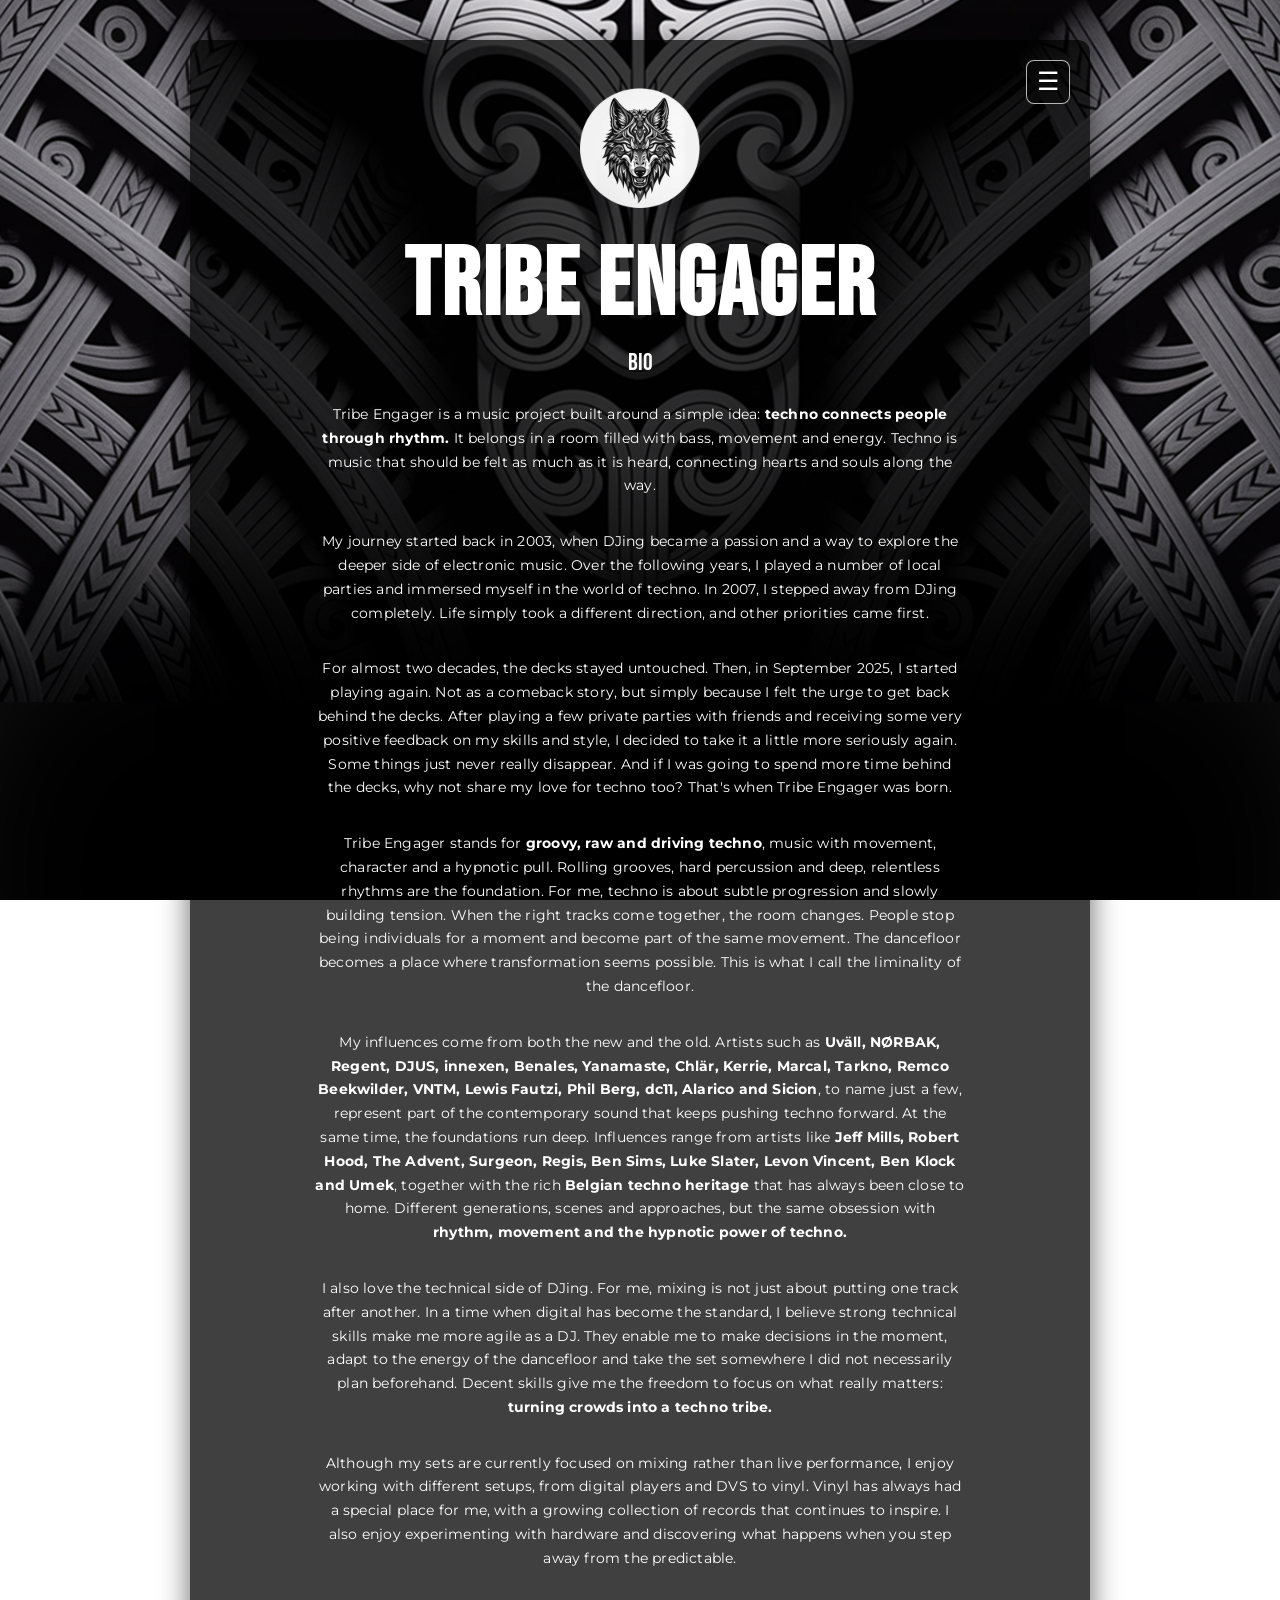
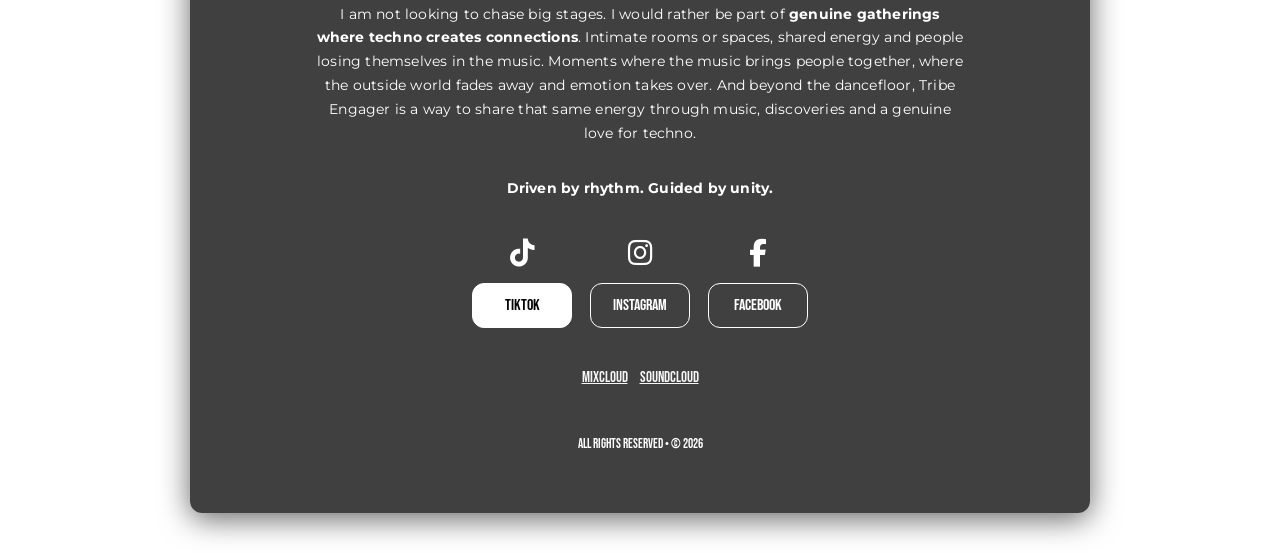
==== about.html @ ac55efd5 "Update about.html" ====
<!DOCTYPE html>
<html lang="en">
<head>
  <meta charset="UTF-8">
  <meta name="viewport" content="width=device-width, initial-scale=1.0">
  <title>Tribe Engager - Techno DJ</title>

  <meta name="description" content="Techno DJ driven by rhythm, guided by unity">
  <link rel="canonical" href="https://www.tribeengager.com" />
  <meta name="robots" content="index, follow">

  <!-- Open Graph -->
  <meta property="og:title" content="Tribe Engager - Techno DJ" />
  <meta property="og:description" content="Techno DJ driven by rhythm, guided by unity" />
  <meta property="og:image" content="https://www.tribeengager.com/tribe-engager.jpg" />
  <meta property="og:url" content="https://www.tribeengager.com/" />
  <meta property="og:type" content="website" />

   <!-- Google Font: Bebas Neue and Montserrat -->
  <link href="https://fonts.googleapis.com/css2?family=Bebas+Neue&family=Montserrat:wght@400;500&display=swap" rel="stylesheet">

  <!-- Font Awesome -->
  <link rel="stylesheet" href="https://cdnjs.cloudflare.com/ajax/libs/font-awesome/6.4.0/css/all.min.css" crossorigin="anonymous"/>

  <!-- External CSS -->
  <link rel="stylesheet" href="css/styles.css">
</head>
<body>

  <div class="background"></div>

  <main class="card">
    
  <div class="menu">
    <input type="checkbox" id="menu-toggle" hidden>

    <label for="menu-toggle" class="menu-button">
      ☰
    </label>
  
    <nav class="menu-content">
      <a href="index.html">Home</a>
      <a href="about.html">About</a>
      <a href="contact.html">Contact</a>
    </nav>
  </div>

    <header>
      <img src="Tribe-engager-logo.png" alt="Logo" class="header-logo">
      <h1>Tribe Engager</h1>
      <h2>Bio</h2>
    </header>
    
    <p class="maintext"> Tribe Engager is a music project built around a simple idea: <strong>techno connects people through rhythm.</strong> It belongs in a room filled with bass, movement and energy. Techno is music that should be felt as much as it is heard, connecting hearts and souls along the way. </p> 

    <p class="maintext"> My journey started back in 2003, when DJing became a passion and a way to explore the deeper side of electronic music. Over the following years, I played a number of local parties and immersed myself in the world of techno. In 2007, I stepped away from DJing completely. Life simply took a different direction, and other priorities came first. </p> 

    <p class="maintext"> For almost two decades, the decks stayed untouched. Then, in September 2025, I started playing again. Not as a comeback story, but simply because I felt the urge to get back behind the decks. After playing a few private parties with friends and receiving some very positive feedback on my skills and style, I decided to take it a little more seriously again. Some things just never really disappear. And if I was going to spend more time behind the decks, why not share my love for techno too? That's when Tribe Engager was born. </p> 

    <p class="maintext"> Tribe Engager stands for <strong>groovy, raw and driving techno</strong>, music with movement, character and a hypnotic pull. Rolling grooves, hard percussion and deep, relentless rhythms are the foundation. For me, techno is about subtle progression and slowly building tension. When the right tracks come together, the room changes. People stop being individuals for a moment and become part of the same movement. The dancefloor becomes a place where transformation seems possible. This is what I call the liminality of the dancefloor. </p> 

    <p class="maintext"> My influences come from both the new and the old. Artists such as <strong>Uväll, NØRBAK, Regent, DJUS, innexen, Benales, Yanamaste, Chlär, Kerrie, Marcal, Tarkno, Remco Beekwilder, VNTM, Lewis Fautzi, Phil Berg, dc11, Alarico and Sicion</strong>, to name just a few, represent part of the contemporary sound that keeps pushing techno forward. At the same time, the foundations run deep. Influences range from artists like <strong>Jeff Mills, Robert Hood, The Advent, Surgeon, Regis, Ben Sims, Luke Slater, Levon Vincent, Ben Klock and Umek</strong>, together with the rich <strong>Belgian techno heritage</strong> that has always been close to home. Different generations, scenes and approaches, but the same obsession with <strong>rhythm, movement and the hypnotic power of techno.</strong> </p> 

    <p class="maintext"> I also love the technical side of DJing. For me, mixing is not just about putting one track after another. In a time when digital has become the standard, I believe strong technical skills make me more agile as a DJ. They enable me to make decisions in the moment, adapt to the energy of the dancefloor and take the set somewhere I did not necessarily plan beforehand. Decent skills give me the freedom to focus on what really matters: <strong>turning crowds into a techno tribe.</strong> </p> 

    <p class="maintext"> Although my sets are currently focused on mixing rather than live performance, I enjoy working with different setups, from digital players and DVS to vinyl. Vinyl has always had a special place for me, with a growing collection of records that continues to inspire. I also enjoy experimenting with hardware and discovering what happens when you step away from the predictable. </p> 

    <p class="maintext"> I am not looking to chase big stages. I would rather be part of <strong>genuine gatherings where techno creates connections</strong>. Intimate rooms or spaces, shared energy and people losing themselves in the music. Moments where the music brings people together, where the outside world fades away and emotion takes over. And beyond the dancefloor, Tribe Engager is a way to share that same energy through music, discoveries and a genuine love for techno. </p> 

    <p class="maintext"> <strong>Driven by rhythm. Guided by unity.</strong> </p>
    
    <ul class="links">
      <li>
        <span class="icon"><i class="fab fa-tiktok"></i></span>
        <a href="https://www.tiktok.com/@tribe.engager" class="tiktok" target="_blank" rel="noopener noreferrer">TikTok</a>
      </li>
      <li>
        <span class="icon"><i class="fab fa-instagram"></i></span>
        <a href="https://www.instagram.com/tribe.engager" class="instagram" target="_blank" rel="noopener noreferrer">Instagram</a>
      </li>
      <li>
        <span class="icon"><i class="fab fa-facebook-f"></i></span>
        <a href="https://www.facebook.com/tribeengager" class="facebook" target="_blank" rel="noopener noreferrer">Facebook</a>
      </li>
    </ul>

    <nav class="alt-links">
      <a href="https://www.mixcloud.com/TribeEngager/" target="_blank" rel="noopener noreferrer">Mixcloud</a>
      <a href="https://soundcloud.com/tribeengager" target="_blank" rel="noopener noreferrer">SoundCloud</a>
    </nav>

    <footer>
      <p>All rights reserved • © <span id="year"></span></p>
    </footer>
  </main>

  <script>
    document.getElementById('year').textContent = new Date().getFullYear();
  </script>

</body>
</html>
---- css/styles.css ----
/* css/styles.css */

:root {
  --text: #fff;
  --tiktok-bg: #fff;
  --tiktok-text: #000;
  --max-width: 900px;
}
/* Reset & base */
* { box-sizing: border-box; }
html, body {
  margin: 0;
  min-height: 100%;
}

body {
  min-height: 100vh;
  color: var(--text);
  font-family: 'Bebas Neue', cursive;
  text-align: center;
  padding: 40px 20px;

  display: flex;
  align-items: flex-start;
  justify-content: center;
}

.background {
  position: fixed;
  top: 0;
  left: 0;
  width: 100%;
  height: 100%;
  background-image: url('../background.jpg');
  background-repeat: no-repeat;
  background-position: center center;
  background-size: cover;
  z-index: -1;
}

/* Card */
.card {
  width: 100%;
  max-width: var(--max-width);
  padding: 48px 32px;
  border-radius: 12px;
  background: rgba(0, 0, 0, 0.75);
  box-shadow: 0 6px 30px rgba(0,0,0,0.6);
  display: flex;
  flex-direction: column;
  align-items: center;
  position: relative;
}

/* Hamburger menu */
.menu {
  position: absolute;
  top: 20px;
  right: 20px;
  z-index: 10;
}

.menu-button {
  width: 44px;
  height: 44px;
  border: 1px solid rgba(255,255,255,0.7);
  border-radius: 8px;
  background: rgba(0,0,0,0.4);
  color: #fff;
  font-size: 25px;
  cursor: pointer;
  display: flex;
  align-items: center;
  justify-content: center;
}

.menu-button:hover {
  background: rgba(255,255,255,0.15);
}

.menu-content {
  position: absolute;
  top: 52px;
  right: 0;
  min-width: 160px;
  background: rgba(0,0,0,0.95);
  border-radius: 8px;
  overflow: hidden;
  box-shadow: 0 6px 25px rgba(0,0,0,0.6);

  opacity: 0;
  visibility: hidden;
  transform: translateY(-8px);
  transition: opacity .2s ease, transform .2s ease;
}

#menu-toggle:checked ~ .menu-content {
  opacity: 1;
  visibility: visible;
  transform: translateY(0);
}

.menu-content a {
  display: block;
  padding: 12px 20px;
  color: #fff;
  text-decoration: none;
  font-size: 18px;
  text-align: left;
}

.menu-content a:hover {
  background: rgba(255,255,255,0.12);
}

/* Logo */
.header-logo {
  width: 120px;        /* pas aan naar gewenste breedte */
  height: auto;        /* behoudt de verhoudingen */
  margin-bottom: 16px; /* ruimte tussen logo en titel */
}

h1 { font-size: clamp(36px, 8vw, 96px); margin: 0 0 4px 0; letter-spacing: 2px; text-transform: uppercase; }
h2 { margin: 0 0 10px 0; font-weight: 400; font-size: clamp(16px, 2.5vw, 24px); }
.music { font-size: 16px; font-style: normal; text-transform: uppercase;}
.quote { font-size: 16px; font-style: italic; margin-bottom: 20px; }

.maintext {
  font-family: 'Montserrat', sans-serif;
  font-size: 14px;
  line-height: 1.7;
  font-weight: 400;
  letter-spacing: 0.2px;
  max-width: 650px;
  margin: 16px auto;
  color: var(--text);
}

.link-style {
  color: #ccc;
}

/* Social links */
.links { display: flex; gap: 18px; justify-content: center; flex-wrap: wrap; margin: 22px 0 34px 0; list-style: none; padding: 0; }
.links li { display: flex; flex-direction: column; align-items: center; }
.links li .icon i {
  color: #fff;      /* wit voor alle iconen, inclusief TikTok */
  font-size: 28px;
  margin-bottom: 16px; /* ruimte tussen icoon en button */
}

/* Buttons */
.links li a { display: block; text-align: center; padding: 12px 18px; border-radius: 12px; font-size: 16px; font-weight: 500; min-width: 100px; text-decoration: none; transition: transform .16s ease, box-shadow .16s ease; }
.links li a:hover { transform: translateY(-3px) scale(1.02); box-shadow: 0 6px 20px rgba(255,255,255,0.04); }
.links li a.tiktok { background: var(--tiktok-bg); color: var(--tiktok-text); border: 1px solid var(--tiktok-bg); }
.links li a.instagram, .links li a.facebook { background: transparent; color: var(--text); border: 1px solid var(--text); }

/* Music links */
.alt-links { margin-top: 6px; font-size: 15px; display: flex; gap: 12px; justify-content: center; flex-wrap: wrap; }
.alt-links a { color: var(--text); text-decoration: underline; opacity: 0.95; }

/* Footer */
footer { margin-top: 36px; font-size: 13px; }

/* Responsive */
@media (max-width: 420px) {
  .links li a { padding: 10px 12px; min-width: 80px; }
  h2 { font-size: 15px; }
  .quote { font-size: 14px; }
  .links li .icon i { font-size: 24px; margin-bottom: 10px; }
}
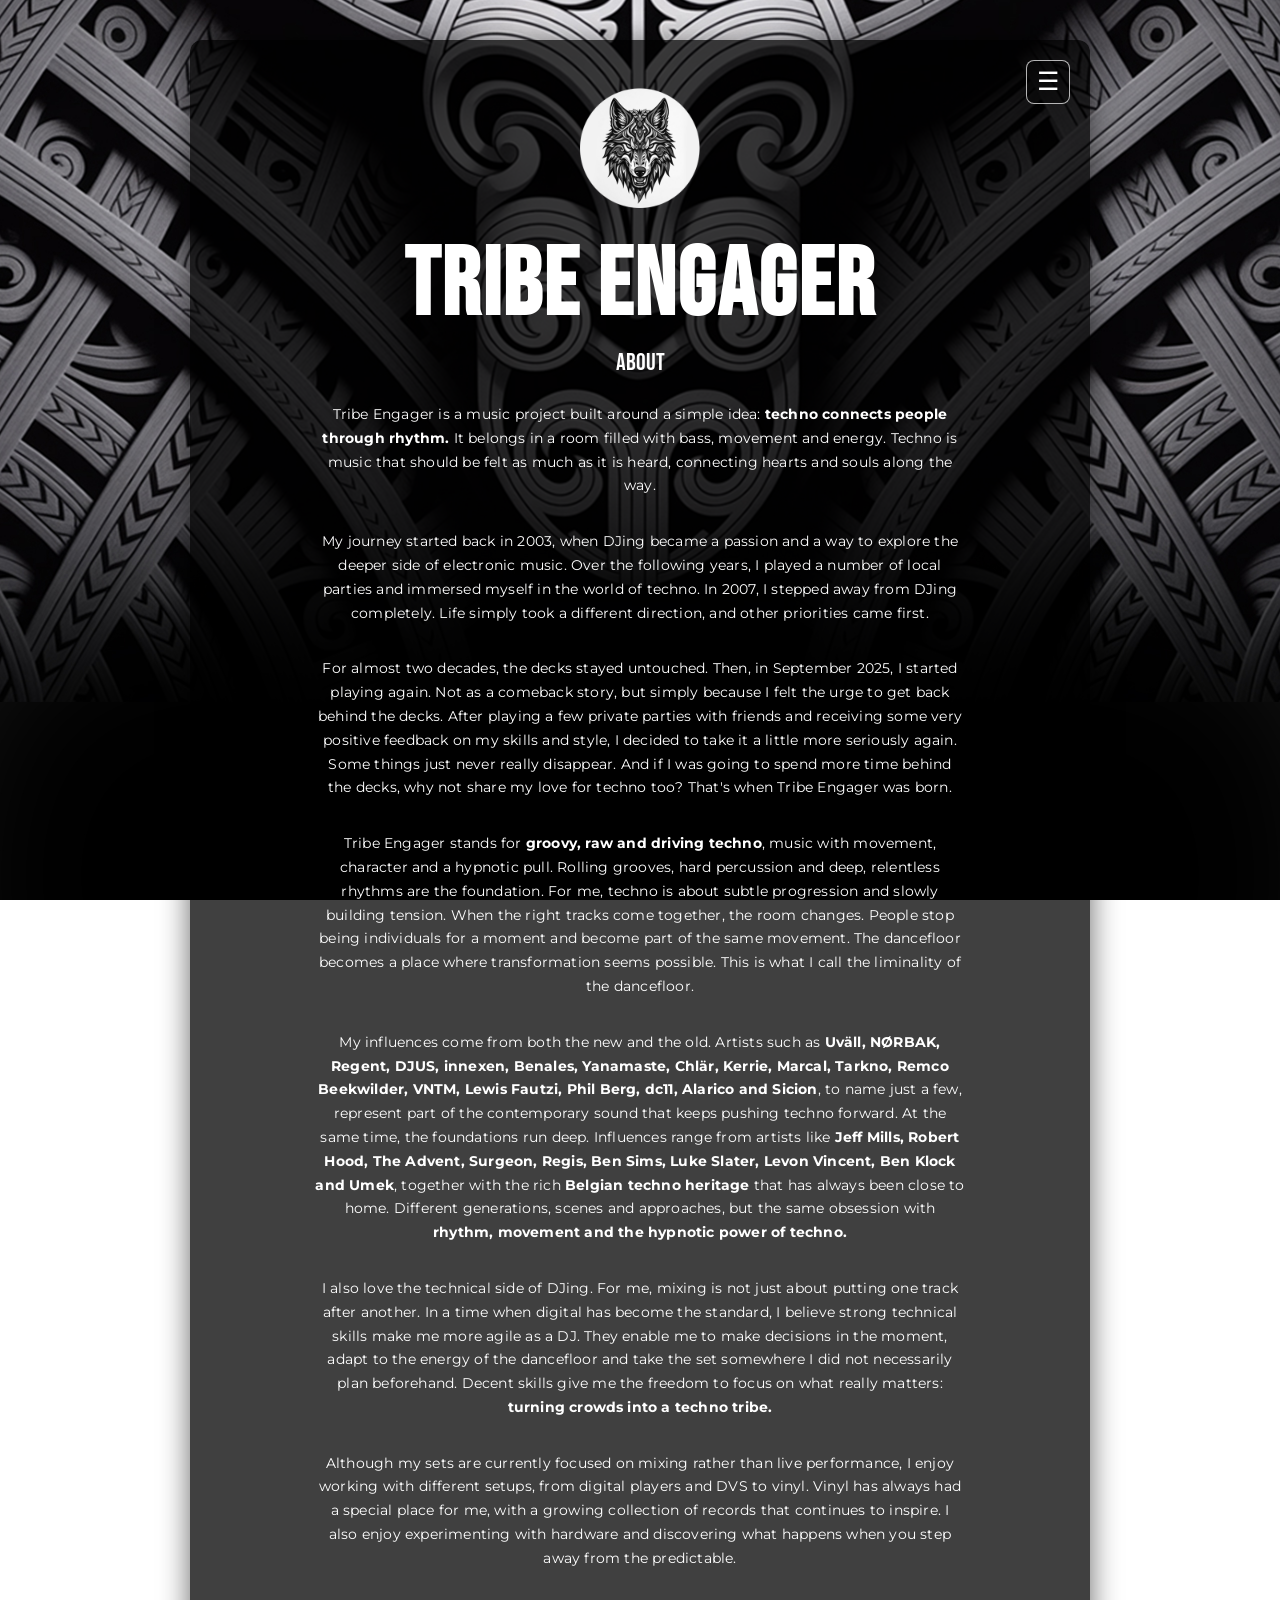
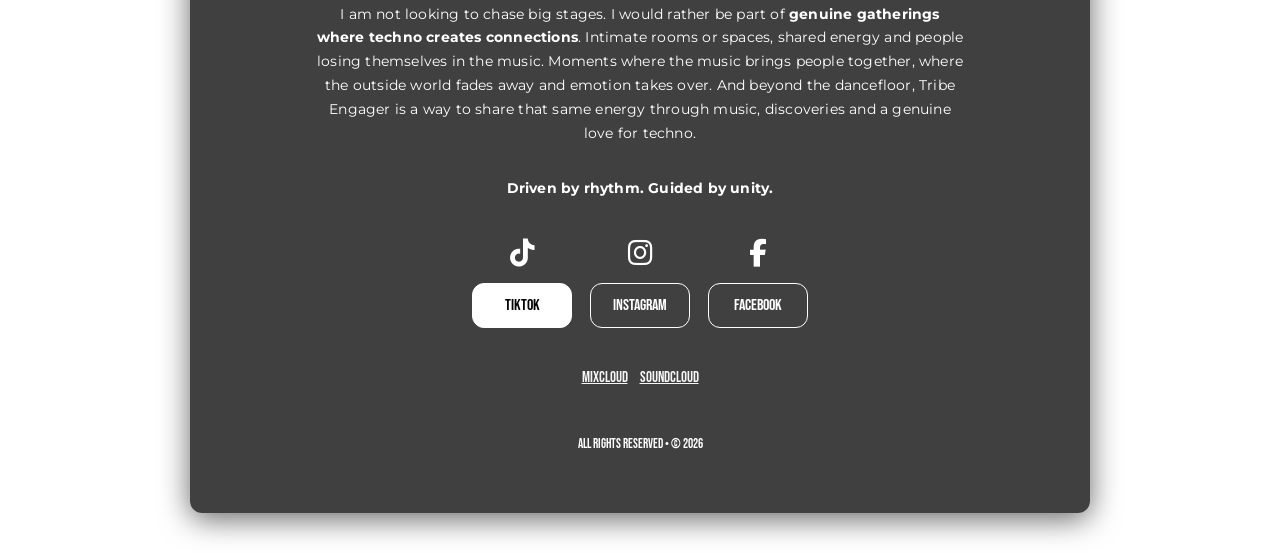
==== commit 6e90b966: "Update about.html" ====
--- a/about.html
+++ b/about.html
@@ -48,7 +48,7 @@
     <header>
       <img src="Tribe-engager-logo.png" alt="Logo" class="header-logo">
       <h1>Tribe Engager</h1>
-      <h2>Bio</h2>
+      <h2>About</h2>
     </header>
     
     <p class="maintext"> Tribe Engager is a music project built around a simple idea: <strong>techno connects people through rhythm.</strong> It belongs in a room filled with bass, movement and energy. Techno is music that should be felt as much as it is heard, connecting hearts and souls along the way. </p> 
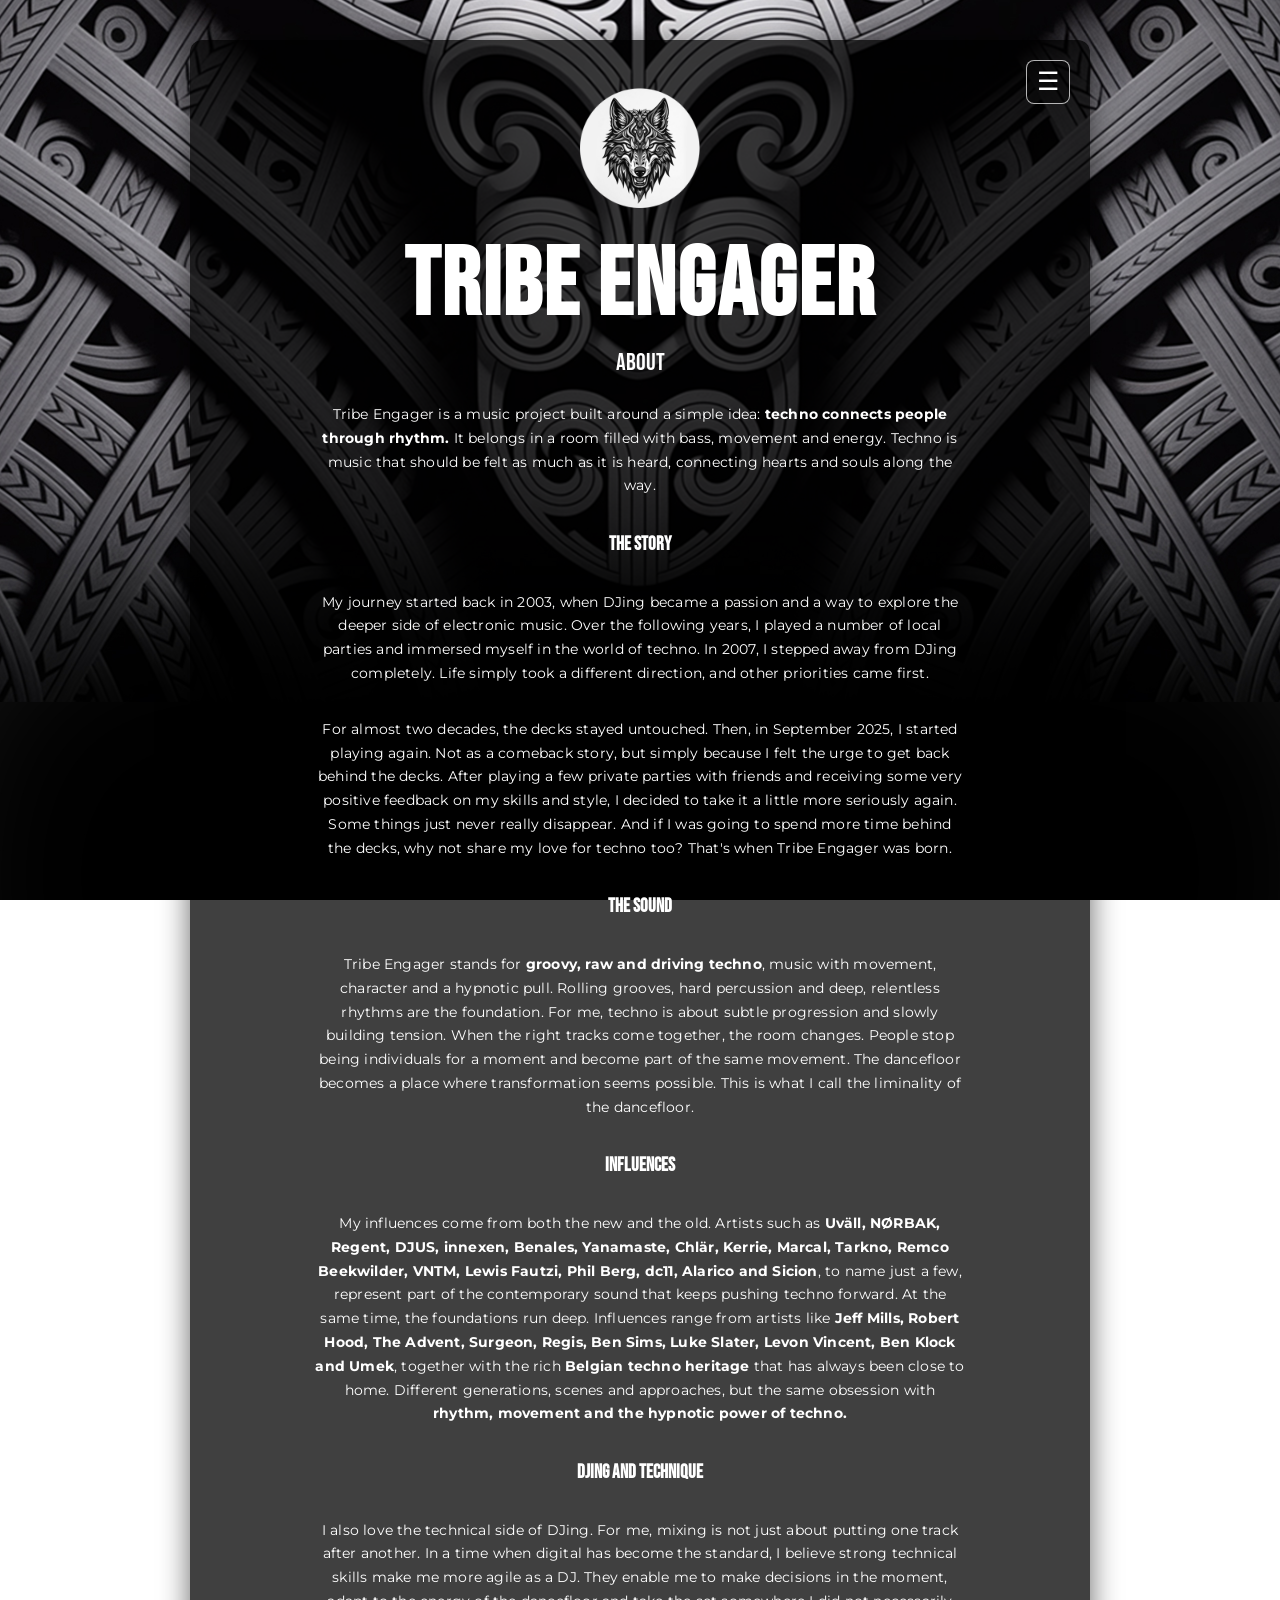
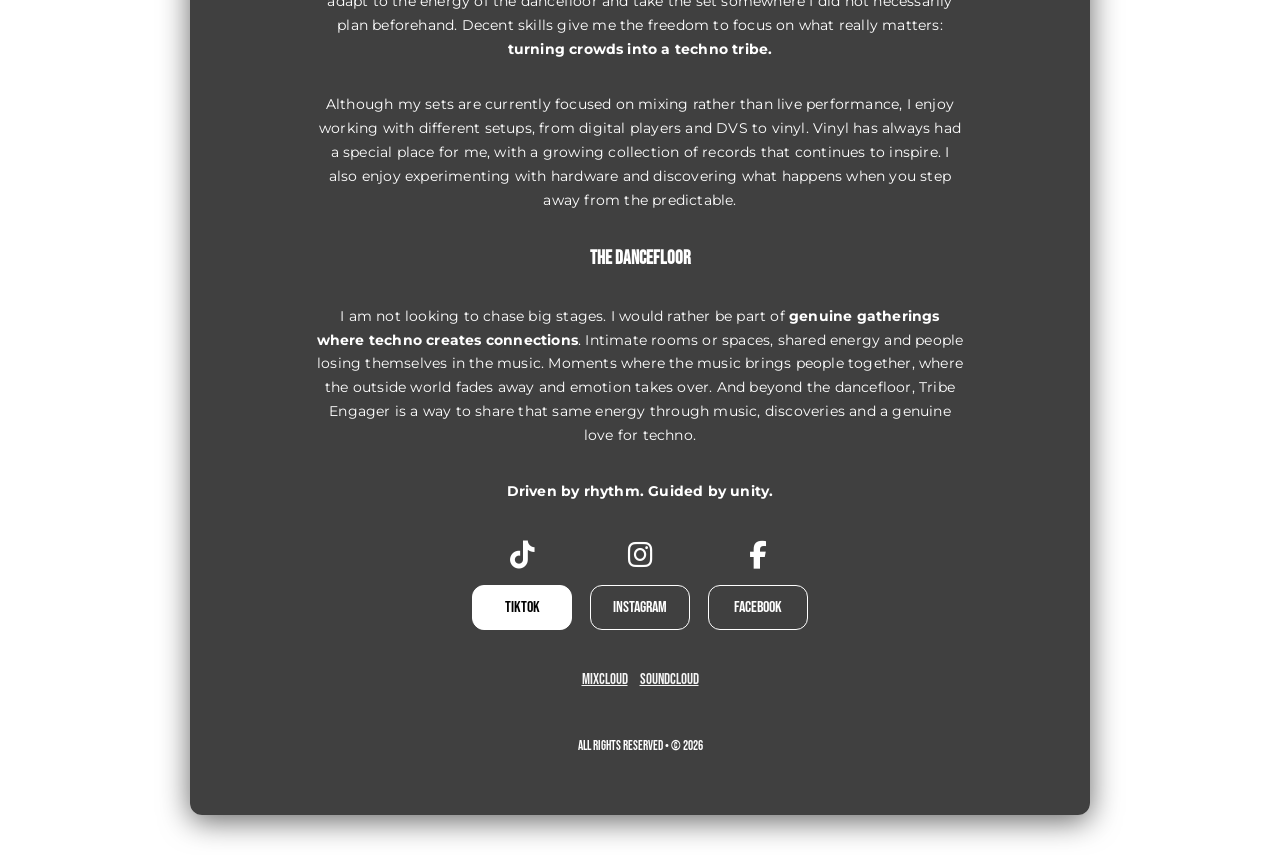
==== commit a8146b81: "Update about.html" ====
--- a/about.html
+++ b/about.html
@@ -3,15 +3,15 @@
 <head>
   <meta charset="UTF-8">
   <meta name="viewport" content="width=device-width, initial-scale=1.0">
-  <title>Tribe Engager - Techno DJ</title>
+  <title>About Tribe Engager | Techno DJ</title>
 
-  <meta name="description" content="Techno DJ driven by rhythm, guided by unity">
+  <meta name="description" content="Discover the story, sound and influences behind Tribe Engager, a Belgian techno DJ project rooted in groovy, raw, driving and hypnotic techno.">
   <link rel="canonical" href="https://www.tribeengager.com" />
   <meta name="robots" content="index, follow">
 
   <!-- Open Graph -->
-  <meta property="og:title" content="Tribe Engager - Techno DJ" />
-  <meta property="og:description" content="Techno DJ driven by rhythm, guided by unity" />
+  <meta property="og:title" content="About Tribe Engager | Techno DJ" />
+  <meta property="og:description" content="The story, sound and influences behind Tribe Engager, a Belgian techno DJ project." />
   <meta property="og:image" content="https://www.tribeengager.com/tribe-engager.jpg" />
   <meta property="og:url" content="https://www.tribeengager.com/" />
   <meta property="og:type" content="website" />
@@ -53,18 +53,28 @@
     
     <p class="maintext"> Tribe Engager is a music project built around a simple idea: <strong>techno connects people through rhythm.</strong> It belongs in a room filled with bass, movement and energy. Techno is music that should be felt as much as it is heard, connecting hearts and souls along the way. </p> 
 
+    <h3>The Story</h3>
+    
     <p class="maintext"> My journey started back in 2003, when DJing became a passion and a way to explore the deeper side of electronic music. Over the following years, I played a number of local parties and immersed myself in the world of techno. In 2007, I stepped away from DJing completely. Life simply took a different direction, and other priorities came first. </p> 
 
     <p class="maintext"> For almost two decades, the decks stayed untouched. Then, in September 2025, I started playing again. Not as a comeback story, but simply because I felt the urge to get back behind the decks. After playing a few private parties with friends and receiving some very positive feedback on my skills and style, I decided to take it a little more seriously again. Some things just never really disappear. And if I was going to spend more time behind the decks, why not share my love for techno too? That's when Tribe Engager was born. </p> 
 
+    <h3>The Sound</h3>
+    
     <p class="maintext"> Tribe Engager stands for <strong>groovy, raw and driving techno</strong>, music with movement, character and a hypnotic pull. Rolling grooves, hard percussion and deep, relentless rhythms are the foundation. For me, techno is about subtle progression and slowly building tension. When the right tracks come together, the room changes. People stop being individuals for a moment and become part of the same movement. The dancefloor becomes a place where transformation seems possible. This is what I call the liminality of the dancefloor. </p> 
 
+    <h3>Influences</h3>
+    
     <p class="maintext"> My influences come from both the new and the old. Artists such as <strong>Uväll, NØRBAK, Regent, DJUS, innexen, Benales, Yanamaste, Chlär, Kerrie, Marcal, Tarkno, Remco Beekwilder, VNTM, Lewis Fautzi, Phil Berg, dc11, Alarico and Sicion</strong>, to name just a few, represent part of the contemporary sound that keeps pushing techno forward. At the same time, the foundations run deep. Influences range from artists like <strong>Jeff Mills, Robert Hood, The Advent, Surgeon, Regis, Ben Sims, Luke Slater, Levon Vincent, Ben Klock and Umek</strong>, together with the rich <strong>Belgian techno heritage</strong> that has always been close to home. Different generations, scenes and approaches, but the same obsession with <strong>rhythm, movement and the hypnotic power of techno.</strong> </p> 
 
+    <h3>DJing and Technique</h3>
+    
     <p class="maintext"> I also love the technical side of DJing. For me, mixing is not just about putting one track after another. In a time when digital has become the standard, I believe strong technical skills make me more agile as a DJ. They enable me to make decisions in the moment, adapt to the energy of the dancefloor and take the set somewhere I did not necessarily plan beforehand. Decent skills give me the freedom to focus on what really matters: <strong>turning crowds into a techno tribe.</strong> </p> 
 
     <p class="maintext"> Although my sets are currently focused on mixing rather than live performance, I enjoy working with different setups, from digital players and DVS to vinyl. Vinyl has always had a special place for me, with a growing collection of records that continues to inspire. I also enjoy experimenting with hardware and discovering what happens when you step away from the predictable. </p> 
 
+    <h3>The Dancefloor</h3>
+    
     <p class="maintext"> I am not looking to chase big stages. I would rather be part of <strong>genuine gatherings where techno creates connections</strong>. Intimate rooms or spaces, shared energy and people losing themselves in the music. Moments where the music brings people together, where the outside world fades away and emotion takes over. And beyond the dancefloor, Tribe Engager is a way to share that same energy through music, discoveries and a genuine love for techno. </p> 
 
     <p class="maintext"> <strong>Driven by rhythm. Guided by unity.</strong> </p>
